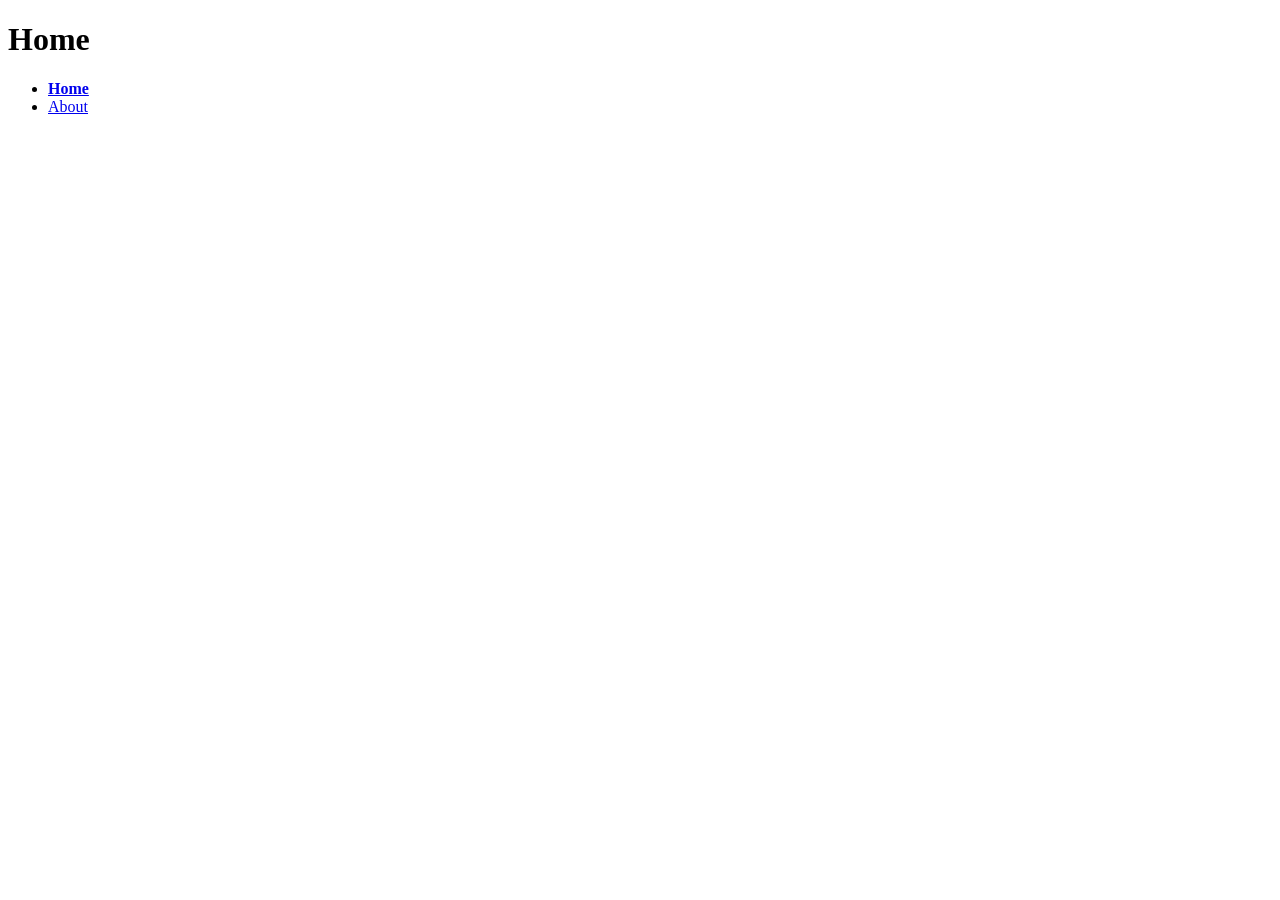
==== index.html @ 2cf282e5 "Initial commit" ====
<!DOCTYPE html>
<html lang="en">
  <head>
    <meta charset="UTF-8">
    <meta name="viewport" content="width=device-width, initial-scale=1.0">
    <title>Homepage</title>
    <link rel="stylesheet" href="screen.css">
  </head>
  <body>
    <h1>Home</h1>
    <nav>
      <ul>
        <li><a href="index.html" class="active">Home</a></li>
        <li><a href="about.html">About</a></li>
      </ul>
    </nav>
    <script src="index.js"></script>
  </body>
</html>
---- screen.css ----
/* Add screen styles below */
a.active {
    font-weight: bold;
}
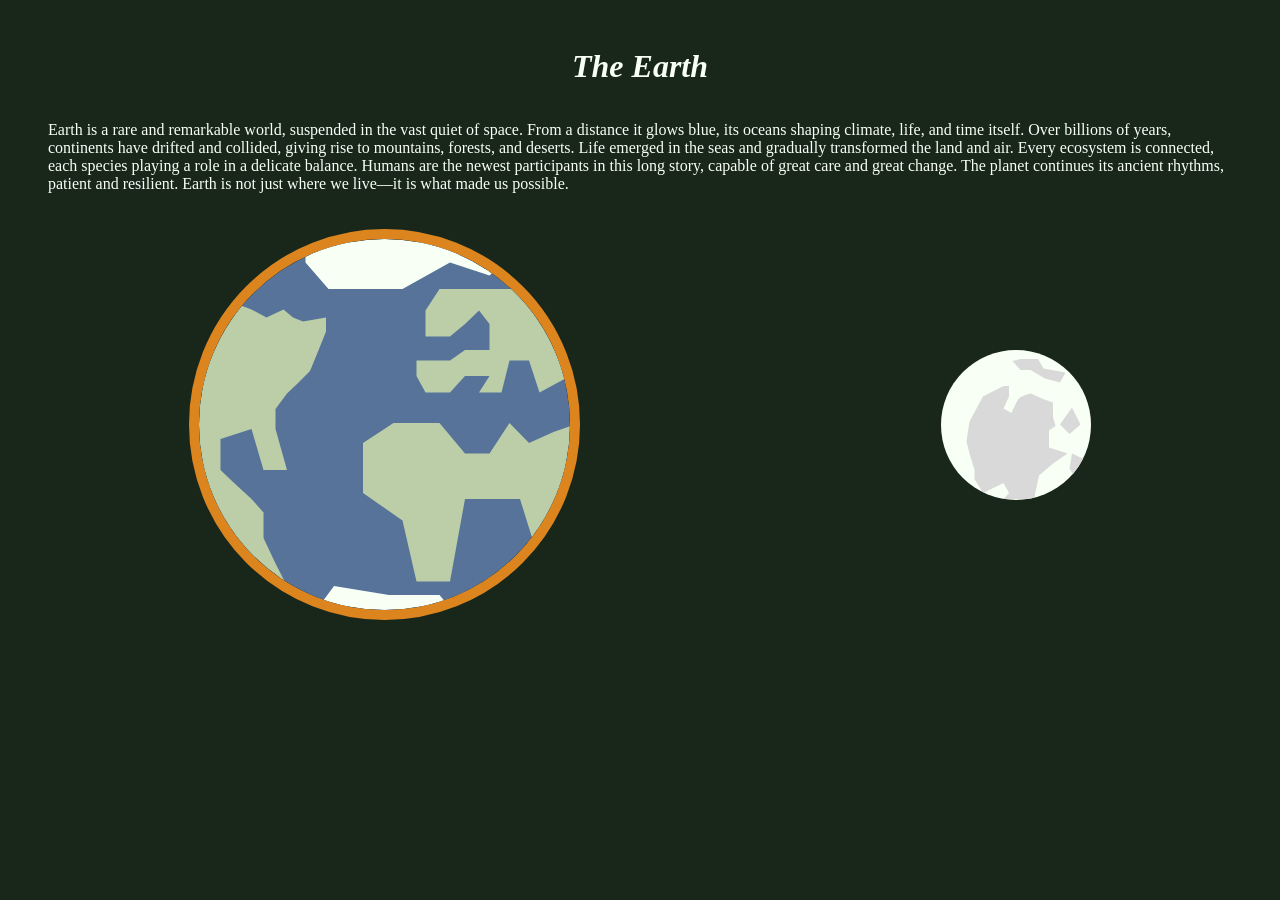
==== commit 9ca3ace5: "created base site" ====
--- a/index.html
+++ b/index.html
@@ -4,16 +4,26 @@
     <meta charset="UTF-8">
     <meta name="viewport" content="width=device-width, initial-scale=1.0">
     <title>Homepage</title>
+
+    <link rel="preconnect" href="https://fonts.googleapis.com">
+    <link rel="preconnect" href="https://fonts.gstatic.com" crossorigin>
+    <link href="https://fonts.googleapis.com/css2?family=Playfair+Display:ital,wght@0,400..900;1,400..900&display=swap" rel="stylesheet">
     <link rel="stylesheet" href="screen.css">
   </head>
   <body>
-    <h1>Home</h1>
-    <nav>
-      <ul>
-        <li><a href="index.html" class="active">Home</a></li>
-        <li><a href="about.html">About</a></li>
-      </ul>
-    </nav>
-    <script src="index.js"></script>
+    <div>
+    <h1 class="Playfair centered"><i>The Earth</i></h1>
+    </div>
+    <div>
+    <p class="Playfair">Earth is a rare and remarkable world, suspended in the vast quiet of space. From a distance it glows blue, its oceans shaping climate, life, and time itself. Over billions of years, continents have drifted and collided, giving rise to mountains, forests, and deserts. Life emerged in the seas and gradually transformed the land and air. Every ecosystem is connected, each species playing a role in a delicate balance. Humans are the newest participants in this long story, capable of great care and great change. The planet continues its ancient rhythms, patient and resilient. Earth is not just where we live—it is what made us possible.</p>
+    </div>
+    <div class="centered">
+    <a href="index.html">
+    <img src="/images/Earth.svg" class="active">
+    </a>
+    <a href="about.html">
+    <img src="/images/TheMoon.svg">
+    </a>
+    </div>
   </body>
 </html>
--- a/screen.css
+++ b/screen.css
@@ -1,4 +1,41 @@
 /* Add screen styles below */
-a.active {
+
+
+.playfair {
+  font-family: "Playfair Display", serif;
+  font-optical-sizing: auto;
+  font-style: normal;
+}
+.centered {
+
+    margin: auto;
+}
+h1{
+    padding-top: 20px;
+}
+.active {
+    box-sizing: border-box;
+    -moz-box-sizing: border-box;
+    -webkit-box-sizing: border-box;
     font-weight: bold;
+    border: 10px solid #DC851F;
+    border-radius: 50%;
+}
+body {
+    background-color: #19271B;
+    color: #F8FFF4;
+}
+div {
+    display: flex;
+    align-items: center;
+    justify-items: center;
+    padding-top: 20px;
+}
+p{
+    margin-left: 40px;
+    margin-right: 40px;
+}
+a {
+    display: block;
+    margin:auto;
 }
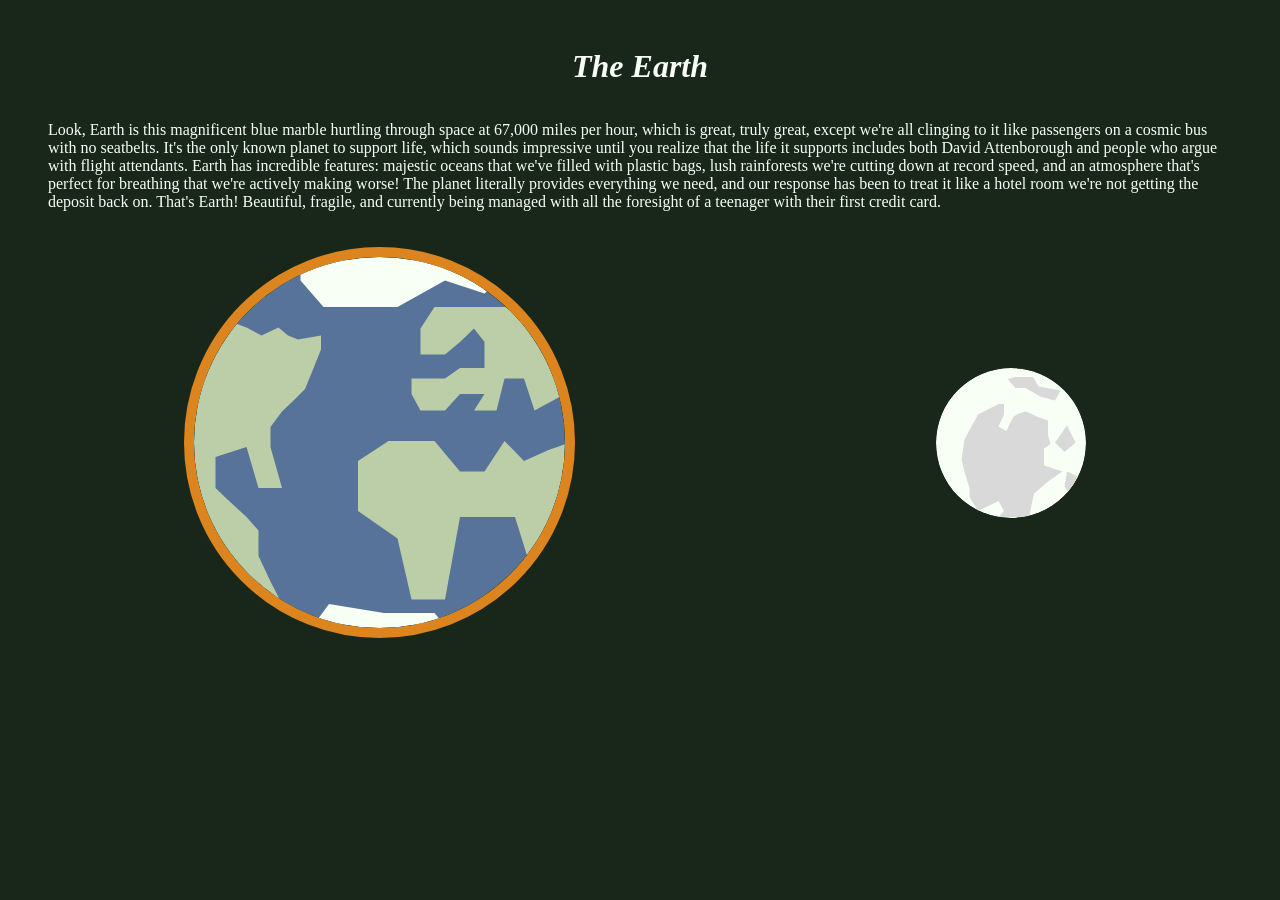
==== commit 5154cd94: "FinishedProject" ====
--- a/index.html
+++ b/index.html
@@ -15,14 +15,15 @@
     <h1 class="Playfair centered"><i>The Earth</i></h1>
     </div>
     <div>
-    <p class="Playfair">Earth is a rare and remarkable world, suspended in the vast quiet of space. From a distance it glows blue, its oceans shaping climate, life, and time itself. Over billions of years, continents have drifted and collided, giving rise to mountains, forests, and deserts. Life emerged in the seas and gradually transformed the land and air. Every ecosystem is connected, each species playing a role in a delicate balance. Humans are the newest participants in this long story, capable of great care and great change. The planet continues its ancient rhythms, patient and resilient. Earth is not just where we live—it is what made us possible.</p>
+      <!-- I used claude with the following prompt: Write a description for the earth, and a separate description for the moon of equal lengths that both are in the style of news personality john oliver. Asking it to shorten it's writing 2 times-->
+    <p class="Playfair">Look, Earth is this magnificent blue marble hurtling through space at 67,000 miles per hour, which is great, truly great, except we're all clinging to it like passengers on a cosmic bus with no seatbelts. It's the only known planet to support life, which sounds impressive until you realize that the life it supports includes both David Attenborough and people who argue with flight attendants. Earth has incredible features: majestic oceans that we've filled with plastic bags, lush rainforests we're cutting down at record speed, and an atmosphere that's perfect for breathing that we're actively making worse! The planet literally provides everything we need, and our response has been to treat it like a hotel room we're not getting the deposit back on. That's Earth! Beautiful, fragile, and currently being managed with all the foresight of a teenager with their first credit card.</p>
     </div>
     <div class="centered">
     <a href="index.html">
-    <img src="/images/Earth.svg" class="active">
+    <img src="/images/Earth.svg" alt="Earth" class="active">
     </a>
     <a href="about.html">
-    <img src="/images/TheMoon.svg">
+    <img src="/images/TheMoon.svg" alt="Moon" class="inactive">
     </a>
     </div>
   </body>
--- a/screen.css
+++ b/screen.css
@@ -21,6 +21,13 @@
     border: 10px solid #DC851F;
     border-radius: 50%;
 }
+.inactive {
+    box-sizing: border-box;
+    -moz-box-sizing: border-box;
+    -webkit-box-sizing: border-box;
+    border: 10px solid #f8fff400;
+    border-radius: 50%;
+}
 body {
     background-color: #19271B;
     color: #F8FFF4;
